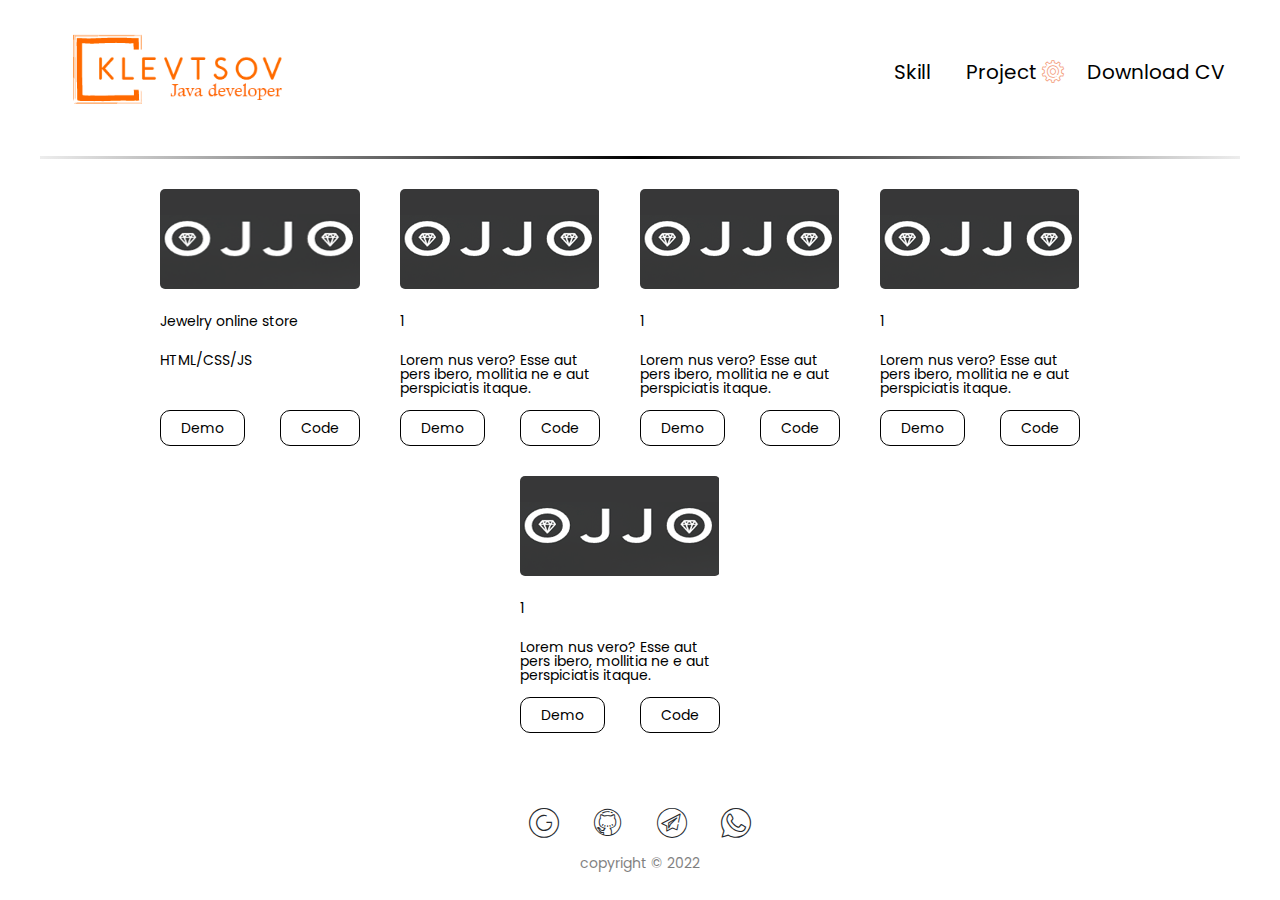
==== c.html @ 6f41c7d7 "add portfolio HTML" ====
<!DOCTYPE html>
<html xmlns:th="http://www.thymeleaf.org" lang="en">

    <head>
    <meta charset="UTF-8">
    <meta http-equiv="X-UA-Compatible" content="IE=edge">
    <meta name="viewport" content="width=device-width, initial-scale=1.0">
    <meta name='freelancehunt' content='20f30b4da7adf1f'>

    <link rel="stylesheet" href="/css/style.css" th:href="@{${style}}" />
    <link rel="stylesheet" href="/css/iconFont.css" th:href="@{${iconFont}}" />
    <link rel="icon" type="image/x-icon" href="img/favicon.png" />
    <title>Klevtsov</title>
</head>

<body>
    <header class="header">
    <div class="header__container _nav"> 
    <div class="_nav__logo">
        <a href="index.html " th:href="index">
            <img src="../img/horizontal_on_white_by_logaster.png" alt="">
        </a>
    </div>
    <div class="_nav__link _line">
        <ul class="_nav__link-menu">
            <li><a href="index.html#skill" th:href="@{index#skill}"  class="_nav__link-item slide">Skill</a></li>
            <li><a href="index.html#project"   th:href="@{index#project}" class="_nav__link-item icon-setting slide">Project</a></li>
            <li><a href="cv" class="_nav__link-item">Download CV</a></li>
        </ul>
    </div>
</div>
</header>

        <div class="main__body">
    <div class="main__container layout">

        <div class="layout__card">
            <div class="layout__box">
                <div class="layout__box-screen ibg">
                    <img src="../img/layout/jooj.png" alt="">
                </div>
                <div class="layout__box-title">Jewelry online store</div>
                <div class="layout__box-subtitle">HTML/CSS/JS</div>
                <div class="layout__box-button">
                    <a href="https://klewzow.github.io/gabonna"  target="_blank">Demo</a>
                    <a href="https://github.com/klewzow/gabonna" target="_blank">Code</a>
                </div>

            </div>
        </div>

        <div class="layout__card">
            <div class="layout__box">
                <div class="layout__box-screen">
                    <img src="../img/layout/jooj.png" alt="">
                </div>
                <div class="layout__box-title">1</div>
                <div class="layout__box-subtitle">Lorem nus vero? Esse aut pers ibero, mollitia ne e aut perspiciatis
                    itaque.</div>
                <div class="layout__box-button">
                    <a href=""  target="_blank">Demo</a>
                    <a href=""  target="_blank">Code</a>
                </div>

            </div>
        </div>


         <div class="layout__card">
            <div class="layout__box">
                <div class="layout__box-screen">
                    <img src="../img/layout/jooj.png" alt="">
                </div>
                <div class="layout__box-title">1</div>
                <div class="layout__box-subtitle">Lorem nus vero? Esse aut pers ibero, mollitia ne e aut perspiciatis
                    itaque.</div>
                <div class="layout__box-button">
                    <a href=""  target="_blank">Demo</a>
                    <a href=""  target="_blank">Code</a>
                </div>

            </div>
        </div>
        <div class="layout__card">
            <div class="layout__box">
                <div class="layout__box-screen">
                    <img src="../img/layout/jooj.png" alt="">
                </div>
                <div class="layout__box-title">1</div>
                <div class="layout__box-subtitle">Lorem nus vero? Esse aut pers ibero, mollitia ne e aut perspiciatis
                    itaque.</div>
                <div class="layout__box-button">
                    <a href=""  target="_blank">Demo</a>
                    <a href=""  target="_blank">Code</a>
                </div>

            </div>
        </div>
        <div class="layout__card">
            <div class="layout__box">
                <div class="layout__box-screen">
                    <img src="../img/layout/jooj.png" alt="">
                </div>
                <div class="layout__box-title">1</div>
                <div class="layout__box-subtitle">Lorem nus vero? Esse aut pers ibero, mollitia ne e aut perspiciatis
                    itaque.</div>
                <div class="layout__box-button">
                    <a href=""  target="_blank">Demo</a>
                    <a href=""  target="_blank">Code</a>
                </div>

            </div>
        </div>

    </div>
</div>


        <footer class="footer">

    <div class="footer__container">
        <div class="footer__link">
            <a href="mailto:klewzow@gmail.com"> <span class="icon-google_min footer__item"></span></a>
            <a href="https://github.com/klewzow?tab=repositories" target="_blank"> <span
                    class="icon-github footer__item"></span></a>
            <a href="https://t.me/klevtsovDmitry" target="_blank"> <span class="icon-telegram footer__item"></span></a>
            <a href="https://wa.me/+380633743814" target="_blank"> <span class="icon-whatsapp footer__item"></span></a>
        </div>
        <div class="footer__copyright">
            copyright © 2022
        </div>

    </div>
</footer>


              <script src="js/script.js"></script>
</body>

 </html>
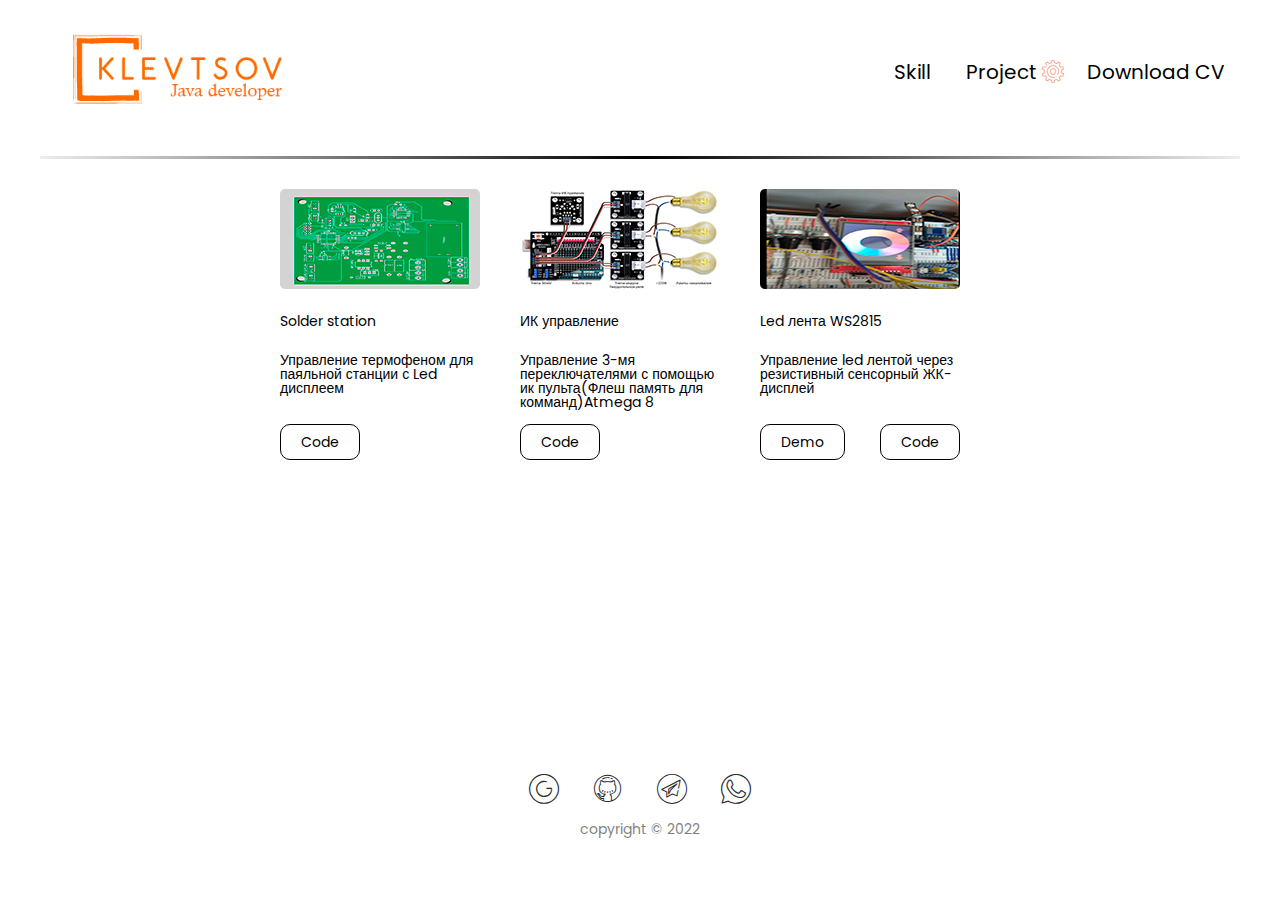
==== commit 6d8131eb: "add c project" ====
--- a/c.html
+++ b/c.html
@@ -1,7 +1,7 @@
 <!DOCTYPE html>
 <html xmlns:th="http://www.thymeleaf.org" lang="en">
 
-    <head>
+<head>
     <meta charset="UTF-8">
     <meta http-equiv="X-UA-Compatible" content="IE=edge">
     <meta name="viewport" content="width=device-width, initial-scale=1.0">
@@ -15,126 +15,92 @@
 
 <body>
     <header class="header">
-    <div class="header__container _nav"> 
-    <div class="_nav__logo">
-        <a href="index.html " th:href="index">
-            <img src="../img/horizontal_on_white_by_logaster.png" alt="">
-        </a>
-    </div>
-    <div class="_nav__link _line">
-        <ul class="_nav__link-menu">
-            <li><a href="index.html#skill" th:href="@{index#skill}"  class="_nav__link-item slide">Skill</a></li>
-            <li><a href="index.html#project"   th:href="@{index#project}" class="_nav__link-item icon-setting slide">Project</a></li>
-            <li><a href="cv" class="_nav__link-item">Download CV</a></li>
-        </ul>
-    </div>
-</div>
-</header>
-
-        <div class="main__body">
-    <div class="main__container layout">
-
-        <div class="layout__card">
-            <div class="layout__box">
-                <div class="layout__box-screen ibg">
-                    <img src="../img/layout/jooj.png" alt="">
-                </div>
-                <div class="layout__box-title">Jewelry online store</div>
-                <div class="layout__box-subtitle">HTML/CSS/JS</div>
-                <div class="layout__box-button">
-                    <a href="https://klewzow.github.io/gabonna"  target="_blank">Demo</a>
-                    <a href="https://github.com/klewzow/gabonna" target="_blank">Code</a>
-                </div>
-
+        <div class="header__container _nav">
+            <div class="_nav__logo">
+                <a href="index.html " th:href="index">
+                    <img src="../img/horizontal_on_white_by_logaster.png" alt="">
+                </a>
+            </div>
+            <div class="_nav__link _line">
+                <ul class="_nav__link-menu">
+                    <li><a href="index.html#skill" th:href="@{index#skill}" class="_nav__link-item slide">Skill</a></li>
+                    <li><a href="index.html#project" th:href="@{index#project}"
+                            class="_nav__link-item icon-setting slide">Project</a></li>
+                    <li><a href="cv" class="_nav__link-item">Download CV</a></li>
+                </ul>
             </div>
         </div>
+    </header>
 
-        <div class="layout__card">
-            <div class="layout__box">
-                <div class="layout__box-screen">
-                    <img src="../img/layout/jooj.png" alt="">
+    <div class="main__body">
+        <div class="main__container layout">
+
+            <div class="layout__card">
+                <div class="layout__box">
+                    <div class="layout__box-screen">
+                        <img src="img/solder/logo.png" alt="">
+                    </div>
+                    <div class="layout__box-title">Solder station</div>
+                    <div class="layout__box-subtitle">Управление термофеном для паяльной станции с Led дисплеем</div>
+                    <div class="layout__box-button">
+                        <a href="https://github.com/klewzow/solder_station.git" target="_blank">Code</a>
+                    </div>
                 </div>
-                <div class="layout__box-title">1</div>
-                <div class="layout__box-subtitle">Lorem nus vero? Esse aut pers ibero, mollitia ne e aut perspiciatis
-                    itaque.</div>
-                <div class="layout__box-button">
-                    <a href=""  target="_blank">Demo</a>
-                    <a href=""  target="_blank">Code</a>
-                </div>
-
             </div>
-        </div>
 
 
-         <div class="layout__card">
-            <div class="layout__box">
-                <div class="layout__box-screen">
-                    <img src="../img/layout/jooj.png" alt="">
+            
+            <div class="layout__card">
+                <div class="layout__box">
+                    <div class="layout__box-screen">
+                        <img src="img/ir/logo.png" alt="">
+                    </div>
+                    <div class="layout__box-title">ИК управление</div>
+                    <div class="layout__box-subtitle">Управление 3-мя переключателями с помощью ик пульта(Флеш память для комманд)Atmega 8</div>
+                    <div class="layout__box-button">
+                        <a href="https://github.com/klewzow/ir_controll.git" target="_blank">Code</a>
+                    </div>
                 </div>
-                <div class="layout__box-title">1</div>
-                <div class="layout__box-subtitle">Lorem nus vero? Esse aut pers ibero, mollitia ne e aut perspiciatis
-                    itaque.</div>
-                <div class="layout__box-button">
-                    <a href=""  target="_blank">Demo</a>
-                    <a href=""  target="_blank">Code</a>
+            </div>
+
+            <div class="layout__card">
+                <div class="layout__box">
+                    <div class="layout__box-screen">
+                        <img src="img/stm_led/logo.png" alt="">
+                    </div>
+                    <div class="layout__box-title">Led лента WS2815</div>
+                    <div class="layout__box-subtitle">Управление led лентой через резистивный сенсорный ЖК-дисплей</div>
+                    <div class="layout__box-button">
+                        <a href="https://youtube.com/shorts/uOZrRfEuVZc?feature=share"  target="_blank">Demo</a>
+                        <a href="https://github.com/klewzow/ir_controll.git" target="_blank">Code</a>
+                    </div>
                 </div>
-
             </div>
-        </div>
-        <div class="layout__card">
-            <div class="layout__box">
-                <div class="layout__box-screen">
-                    <img src="../img/layout/jooj.png" alt="">
-                </div>
-                <div class="layout__box-title">1</div>
-                <div class="layout__box-subtitle">Lorem nus vero? Esse aut pers ibero, mollitia ne e aut perspiciatis
-                    itaque.</div>
-                <div class="layout__box-button">
-                    <a href=""  target="_blank">Demo</a>
-                    <a href=""  target="_blank">Code</a>
-                </div>
-
-            </div>
-        </div>
-        <div class="layout__card">
-            <div class="layout__box">
-                <div class="layout__box-screen">
-                    <img src="../img/layout/jooj.png" alt="">
-                </div>
-                <div class="layout__box-title">1</div>
-                <div class="layout__box-subtitle">Lorem nus vero? Esse aut pers ibero, mollitia ne e aut perspiciatis
-                    itaque.</div>
-                <div class="layout__box-button">
-                    <a href=""  target="_blank">Demo</a>
-                    <a href=""  target="_blank">Code</a>
-                </div>
-
-            </div>
-        </div>
-
-    </div>
-</div>
 
 
-        <footer class="footer">
-
-    <div class="footer__container">
-        <div class="footer__link">
-            <a href="mailto:klewzow@gmail.com"> <span class="icon-google_min footer__item"></span></a>
-            <a href="https://github.com/klewzow?tab=repositories" target="_blank"> <span
-                    class="icon-github footer__item"></span></a>
-            <a href="https://t.me/klevtsovDmitry" target="_blank"> <span class="icon-telegram footer__item"></span></a>
-            <a href="https://wa.me/+380633743814" target="_blank"> <span class="icon-whatsapp footer__item"></span></a>
         </div>
-        <div class="footer__copyright">
-            copyright © 2022
-        </div>
-
     </div>
-</footer>
 
 
-              <script src="js/script.js"></script>
+    <footer class="footer">
+
+        <div class="footer__container">
+            <div class="footer__link">
+                <a href="mailto:klewzow@gmail.com"> <span class="icon-google_min footer__item"></span></a>
+                <a href="https://github.com/klewzow?tab=repositories" target="_blank"> <span
+                        class="icon-github footer__item"></span></a>
+                <a href="https://t.me/klevtsovDmitry" target="_blank"> <span
+                        class="icon-telegram footer__item"></span></a>
+                <a href="https://wa.me/+380633743814" target="_blank"> <span
+                        class="icon-whatsapp footer__item"></span></a>
+            </div>
+            <div class="footer__copyright">
+                copyright © 2022
+            </div>
+
+        </div>
+    </footer>
+    <script src="js/script.js"></script>
 </body>
 
- </html>+</html>